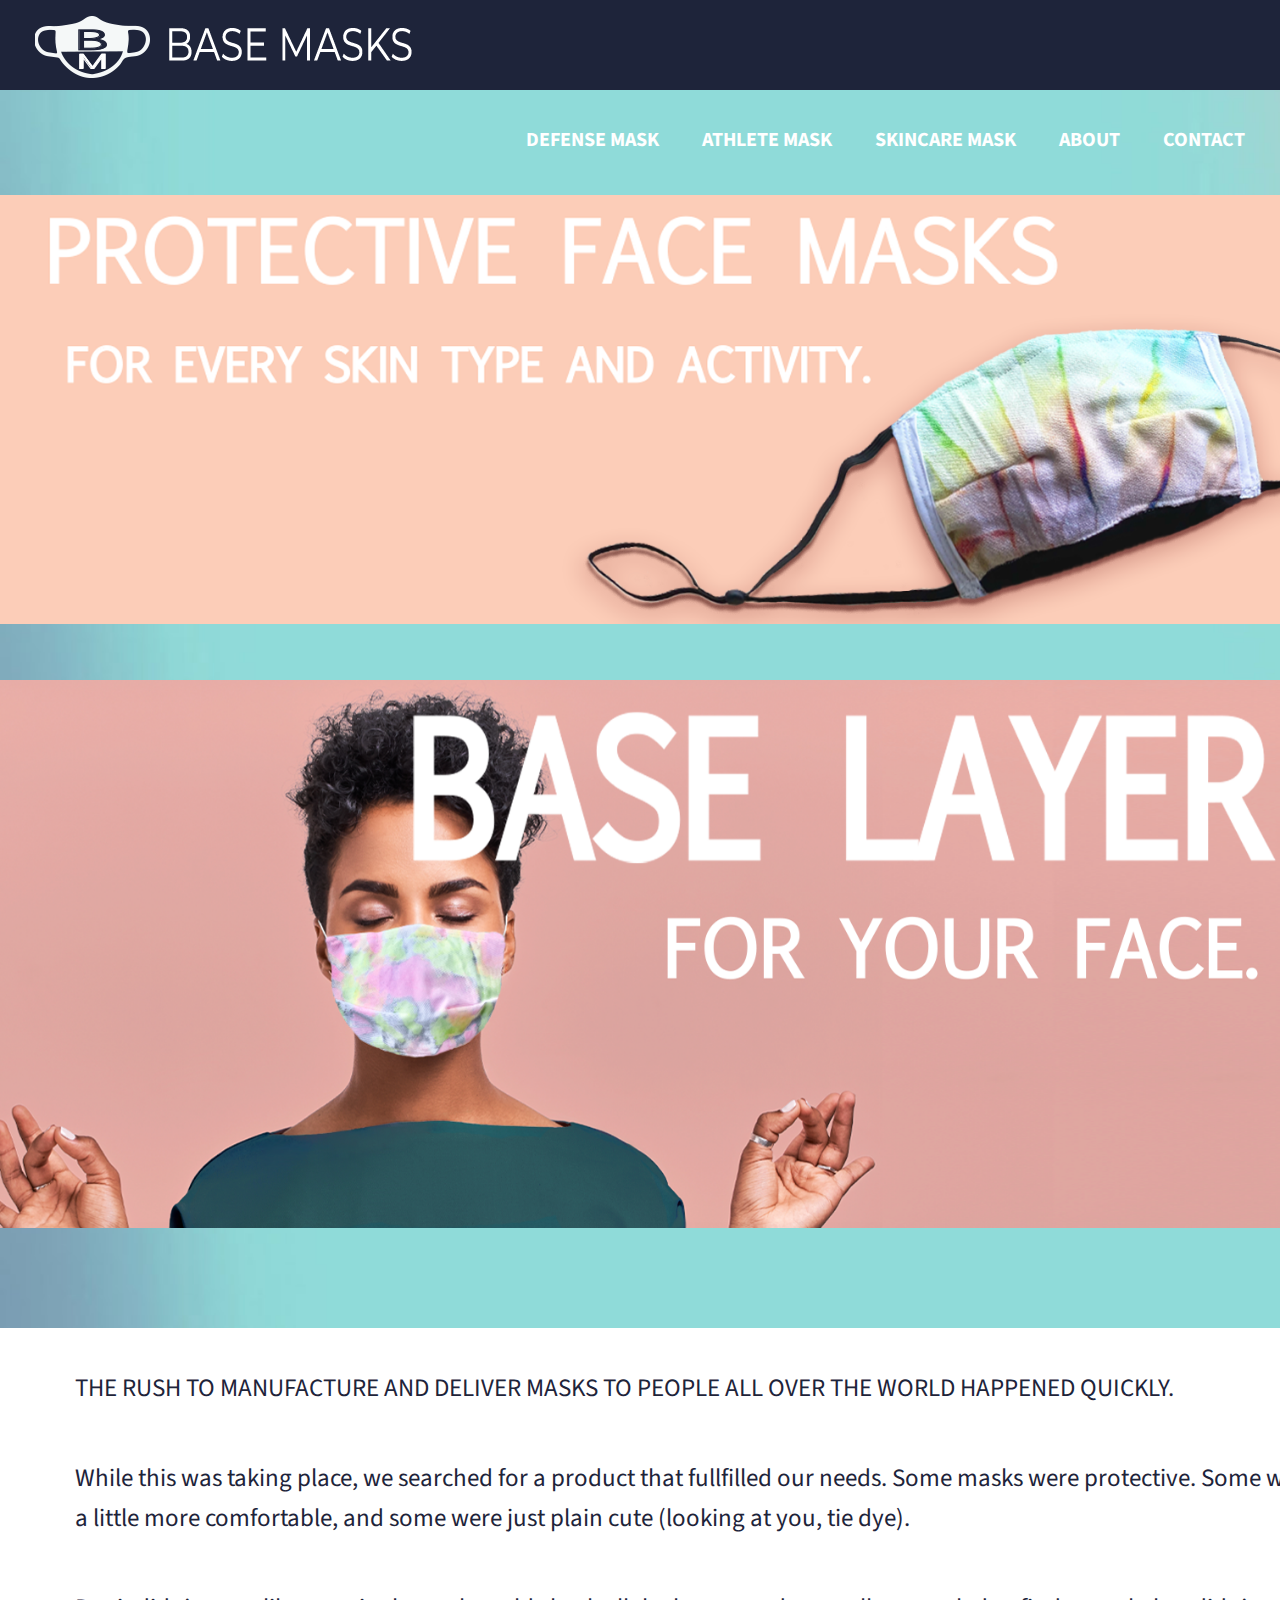
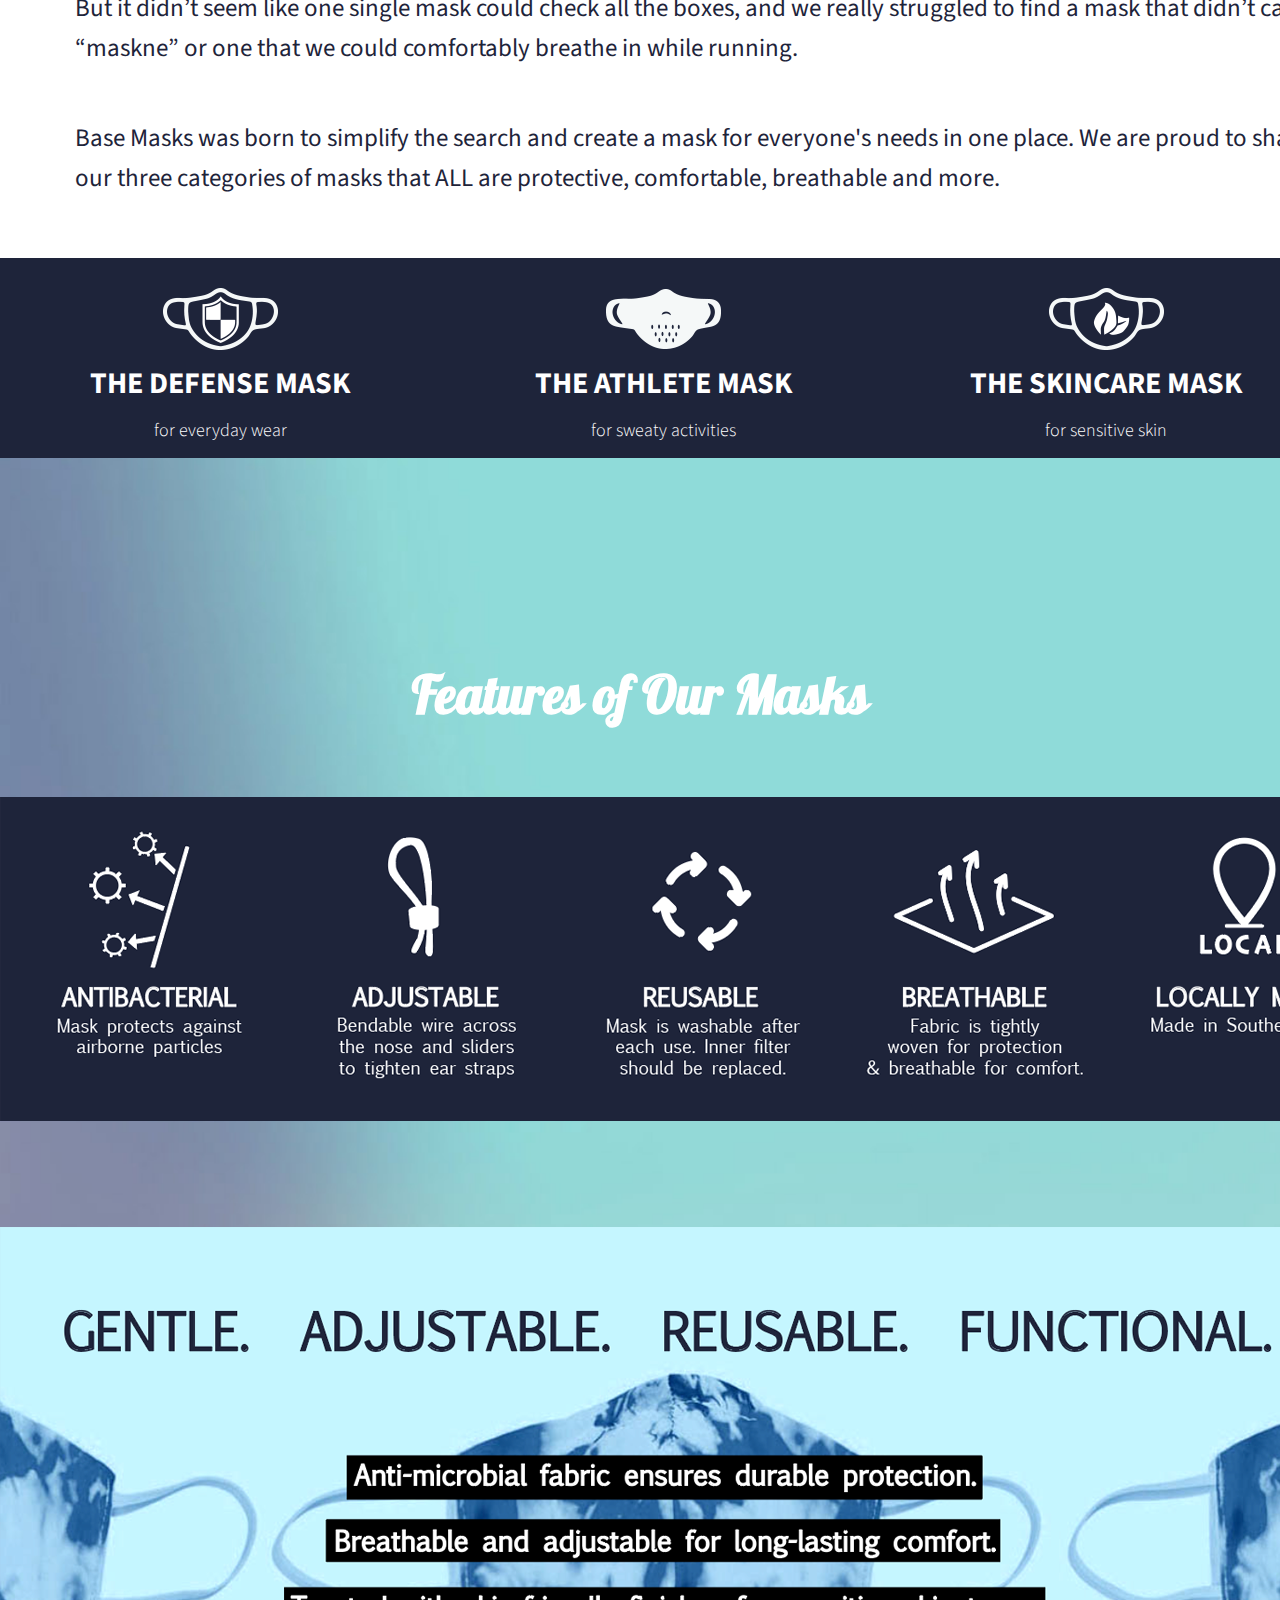
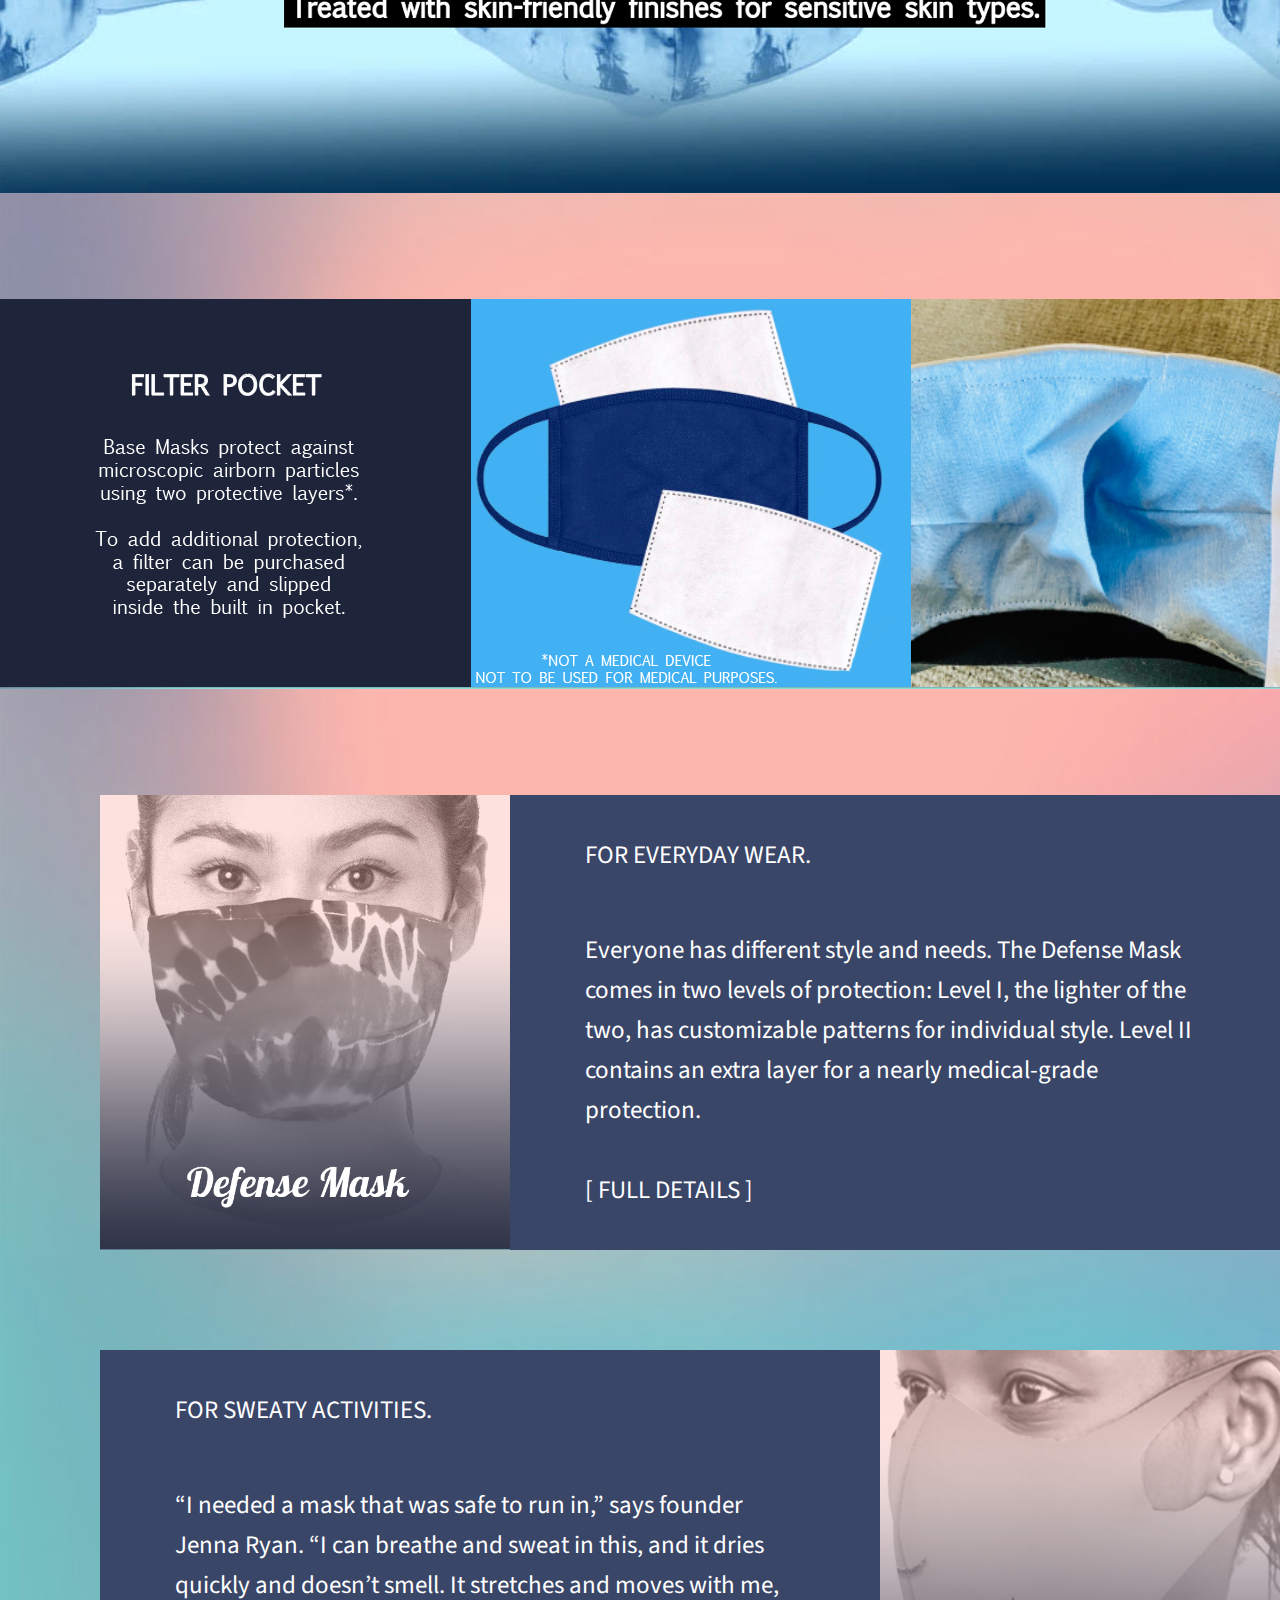
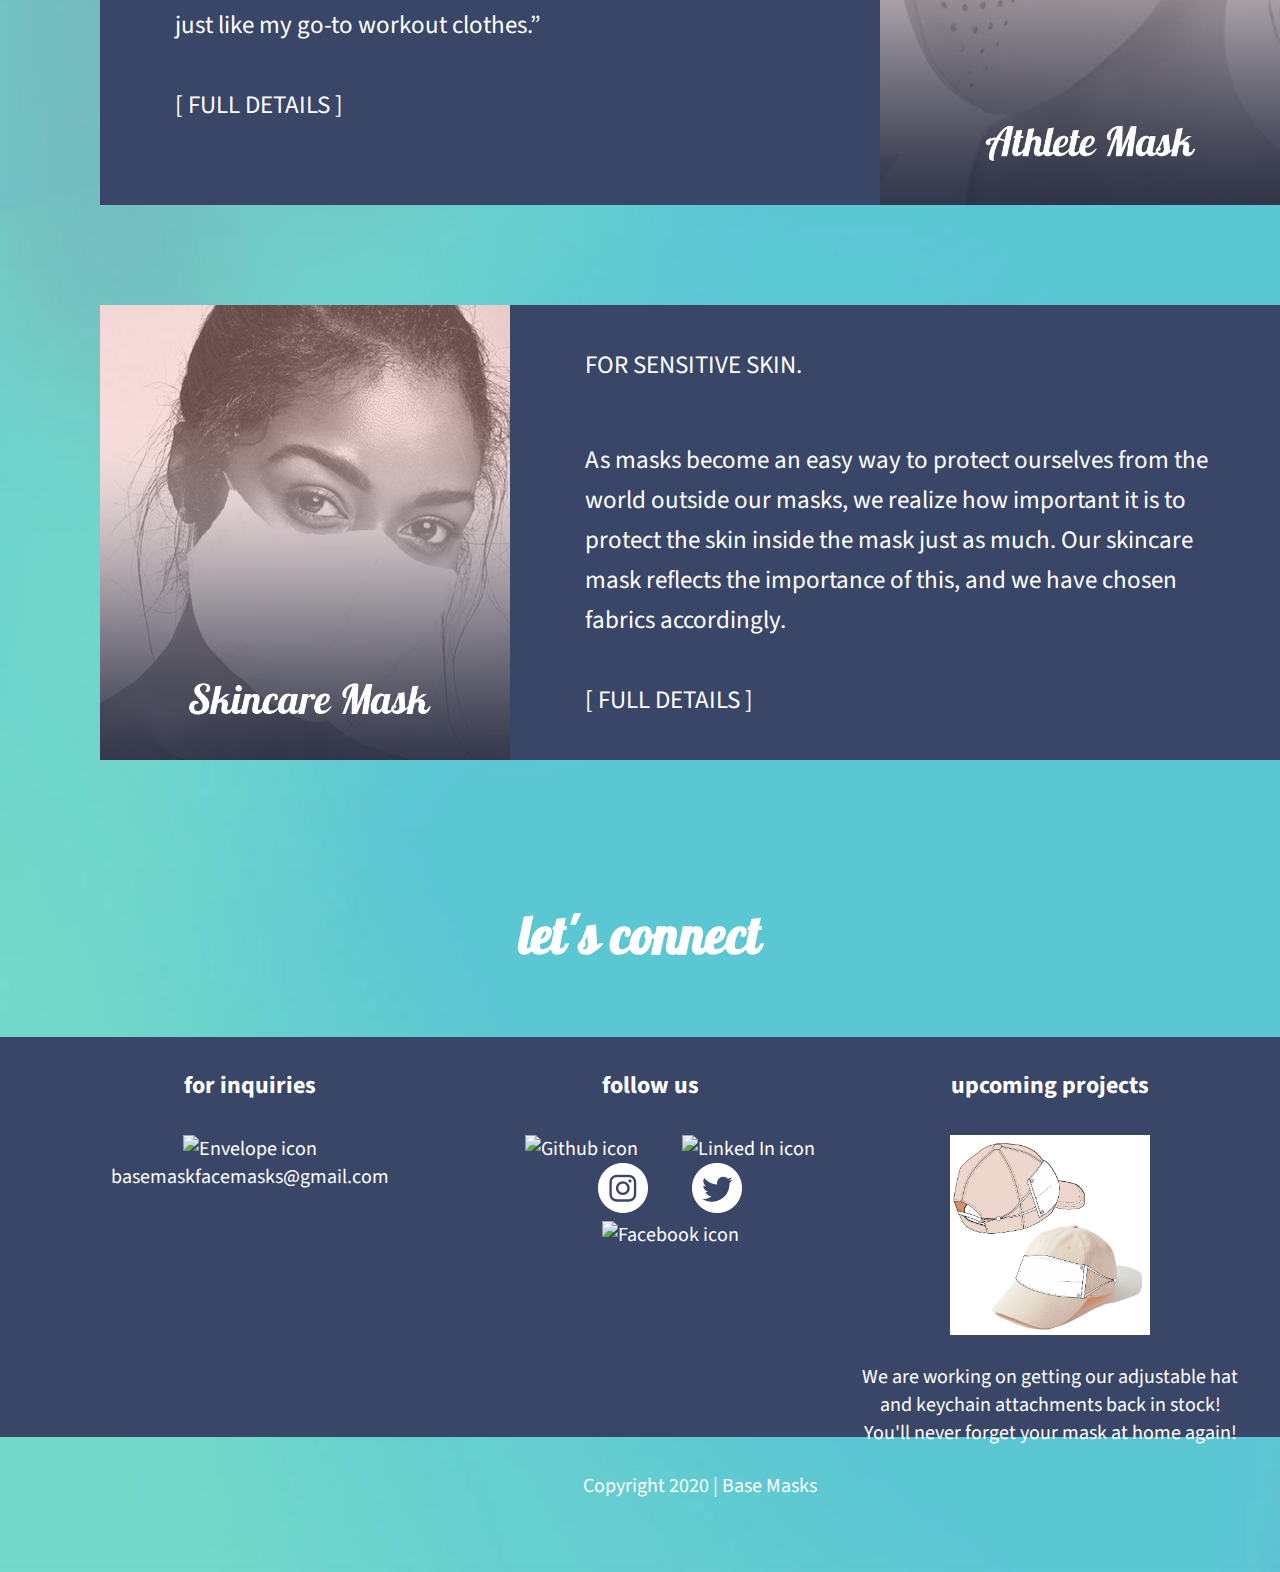
==== index.html @ c5bbb191 "initial commit" ====
<!doctype html>
<html lang="en">
    <head>
        <meta charset="utf-8">
        <title>Base Masks | Protect Yourself</title>
        <link rel="stylesheet" href="css/normalize.css">
        <link rel="stylesheet" href="css/main.css">
        <link href="https://fonts.googleapis.com/css2?family=Source+Sans+Pro:wght@300;400;700&display=swap" rel="stylesheet">
        <link href="https://fonts.googleapis.com/css2?family=Galada&display=swap" rel="stylesheet">
    </head>

    <body>
        <header>
            <a href="index.html"><img src="img/base.png" alt="Base Mask logo"/></a>
            <nav>
                <ul>
                    <li><a href="#defense">DEFENSE MASK</a></li>
                    <li><a href="#athlete">ATHLETE MASK</a></li>
                    <li><a href="#skincare">SKINCARE MASK</a></li>
                    <li><a href="#about">ABOUT</a></li>
                    <li><a href="contact/index.html">CONTACT</a></li>
                </ul>
            </nav>
        </header>

        <div class="title">
            <img src="img/title.png" alt="Protective masks called Base Masks">
        </div>

        <div id="slider">
            <figure>
                <img src="img/carousel-1.png" alt="Base layer mask for your face">
                <img src="img/carousel-2.png" alt="Travel and Work masks">
                <img src="img/carousel-3.png" alt="Athletic masks">
                <img src="img/carousel-4.png" alt="Customize mask covers">
                <img src="img/carousel-1.png" alt="Base layer mask for your face">
            </figure>
        </div>

        <section id="about">
            <div class="full-width text-box">
                <p><br>THE RUSH TO MANUFACTURE AND DELIVER MASKS TO PEOPLE ALL OVER THE WORLD HAPPENED QUICKLY.</p>
                <p>While this was taking place, we searched for a product that fullfilled our needs. Some masks were protective. Some were a little more comfortable, and some were just plain cute (looking at you, tie dye).</p>
                <p>But it didn’t seem like one single mask could check all the boxes, and we really struggled to find a mask that didn’t cause “maskne” or one that we could comfortably breathe in while running.</p>
                <p>Base Masks was born to simplify the search and create a mask for everyone's needs in one place. We are proud to share our three categories of masks that ALL are protective, comfortable, breathable and more.
                </p>
            </div>
        </section>

        <div class="main">
            <div class="full-width container">
                <div class="third-width center">
                    <a href="#defense"><img src="img/defense.png" alt="Defense mask icon"/><br>THE DEFENSE MASK<br><span>for everyday wear</span></a>
                </div>
                <div class="third-width center">
                    <a href="#athlete"><img src="img/athlete.png" alt="Athete mask icon"/><br>THE ATHLETE MASK<br><span>for sweaty activities</span></a>
                </div>
                <div class="third-width center">
                    <a href="#skincare"><img src="img/skin.png" alt="Skincare mask icon"/><br>THE SKINCARE MASK<br><span>for sensitive skin</span></a>
                </div>
            </div>
        </div>

        <div class="attributes">
            <h3>Features of Our Masks</h3>
            <img src="img/attributes.png" alt="Mask features and attributes" class="btm-padding">
            <img src="img/main.png" alt="Additional features" class="btm-padding">
            <img src="img/filter.png" alt="Mask filter" class="btm-padding">
        </div>

        <article id="defense" class="full-width">
            <div class="row">
                <img src="img/art-1.png" alt="Everyday defense mask and details">
            </div>
            <div class="box">
                <p>FOR EVERYDAY WEAR.</p>
                <p>Everyone has different style and needs. The Defense Mask comes in two levels of protection: Level I, the lighter of the two, has customizable patterns for individual style. Level II contains an extra layer for a nearly medical-grade protection.</p>
                <a href="defense/index.html">[ FULL DETAILS ]</a>
            </div>
        </article>

        <article id="athlete" class="full-width">
            <div class="box">
                <p>FOR SWEATY ACTIVITIES.</p>
                <p>“I needed a mask that was safe to run in,” says founder Jenna Ryan. “I can breathe and sweat in this, and it dries quickly and doesn’t smell. It stretches and moves with me, just like my go-to workout clothes.”</p>
                <a href="athlete/index.html">[ FULL DETAILS ]</a>
            </div>
            <div class="row">
                <img src="img/art-2.png" alt="Athlete mask and details">
            </div>
        </article>

        <article id="skincare" class="full-width">
            <div class="row">
                <img src="img/art-3.png" alt="Skincare mask and details">
            </div>
            <div class="box">
                <p>FOR SENSITIVE SKIN.</p>
                <p>As masks become an easy way to protect ourselves from the world outside our masks, we realize how important it is to protect the skin inside the mask just as much. Our skincare mask reflects the importance of this, and we have chosen fabrics accordingly.</p>
                <a href="skincare/index.html">[ FULL DETAILS ]</a>
            </div>
        </article>

        <section id="contact">
            <h3>let&apos;s connect</h3>
            <div class="full-width container">
                <div class="third-width">
                    <h4>for inquiries</h4>
                    <a href="mailto:basemaskfacemasks@gmail.com"><img src="img/email.png" id="envelope" alt="Envelope icon"/>basemaskfacemasks@gmail.com</a>
                </div>
                <div class="third-width">
                    <h4>follow us</h4>
                    <ul>
                        <li><a href="https://github.com/" target="_BLANK"><img src="img/github.png" alt="Github icon"/></a></li>
                        <li><a href="https://www.linkedin.com/" target="_BLANK"><img src="img/linkedin.png" alt="Linked In icon"/></a></li>
                        <li><a href="https://www.instagram.com/" target="_BLANK"><img src="img/Instagram.png" alt="Instagram icon"/></a></li>
                        <li><a href="https://twitter.com/" target="_BLANK"><img src="img/Twitter.png" alt="Twitter icon"/></a></li>
                        <li><a href="https://www.facebook.com/" target="_BLANK"><img src="img/facebk.png" alt="Facebook icon"/></a></li>
                    </ul>
                </div>
                <div class="third-width">
                    <h4>upcoming projects</h4>
                    <img src="img/sketch.png" class="sketch" alt="Sketch of mask and hat combo">
                    <p>We are working on getting our adjustable hat and keychain attachments back in stock!<br>
                    You'll never forget your mask at home again!</p>
                </div>
            </div>
        </section>

        <footer class="full-width">Copyright 2020  &verbar;  Base Masks
        </footer>
    </body>
</html>
---- css/main.css ----
/***** BASE STYLES *****/
body {
    background-image: url('../img/cover.jpg');
    background-size: cover;
    font-family: 'Source Sans Pro', sans-serif;
}

h3 {
    color: #fff;
    font-family: 'Galada', cursive;
    font-size: 52px;
    padding-top: 40px;
    text-align: center;
}

/***** GRID *****/
.full-width {
    width: 1400px;
}

.half-width {
    width: 700px;
}

.half-width img {
    width: 700px;
}

.third-width {
    display: inline-block;
    width: 400px;
}

/***** HEADER *****/
header {
    background-color:#1e243a;
    height: 90px;
}

header img {
    margin-top: 15px;
    margin-left: 35px;
}

nav {
    float: right;
    padding: 25px 35px;
}

nav ul li {
    display: inline;
}

nav ul li a {
    color: #fff;
    font-family:'Source Sans Pro', sans-serif;
    font-size: 20px;
    font-weight: 700;
    padding-left: 40px;
    text-decoration: none;
    text-transform: uppercase;
}

/***** TITLE *****/
.title img {
    margin: 0;
    margin-bottom: 50px;
    width: 100%;
}

/***** SLIDER *****/
#slider {
    overflow: hidden;
}

#slider figure {
    position: relative;
    width: 500%;
    margin: 0;
    left: 0;
    animation: 20s slider infinite;
}

#slider figure img {
    float: left;
    width: 20%;
}

@keyframes slider {
    0% {
        left: 0;
    }
    20% {
        left: 0;
    }
    25% {
        left: -100%;
    }
    45% {
        left: -100%;
    }
    50% {
        left: -200%;
    }
    70% {
        left: -200%;
    }
    75% {
        left: -300%;
    }
    95% {
        left: -300%;
    }
    100% {
        left: -400%;
    }
}

/***** ABOUT *****/
.text-box {
    background-color: #fff;
    background-size: cover;
}

#about .text-box {
    height: 530px;
    margin-top: 100px;
}

#about p {
    color: #1e243a;
    font-family:'Source Sans Pro', sans-serif;
    font-size: 25px;
    line-height: 40px;
    margin: 50px 75px;
}

/***** MAIN *****/
.main .container {
    background-color:#1e243a;
    background-size: cover;
    height: 200px;
    margin-bottom: 50px;
}

.center {
    padding: 30px 20px;
    text-align: center;
}

.main a {
    color:#fff;
    font-size: 30px;
    font-weight: 700;
    text-decoration: none;
}

.main a span {
    font-size: 18px;
    font-weight: 300;
    text-decoration: none;
    text-transform: lowercase;
}

/***** MASKS *****/
.attributes {
    padding-top: 60px;
}

.attributes .btm-padding {
    padding-bottom: 100px;
}

/***** ALL MASK FORMATS *****/
#defense, #athlete, #skincare {
    height: 455px;
    margin: 0 100px;
    margin-bottom: 100px;
}

.row img {
    height: 455px;
    width: 410px;
}

.box {
    background-color: #3a4668;
    height: 455px;
    width: 780px;
}

.box p, .box a {
    color: #fff;
    font-family:'Source Sans Pro', sans-serif;
    font-size: 25px;
    line-height: 40px;
    padding: 15px 75px;
    text-decoration: none;
}
/***** MASKS (pg 2, 3, 4)*****/
.detail {
    clear: both;
    display: inline-block;
}

.detail img {
    height: 300px;
    margin: 25px;
}

/***** DEFENSE MASK *****/
#defense .row, #defense .box {
    float: left;
}
/***** DEFENSE MASK (defense page) *****/
#defend-mask .half-width {
    float: left;
}

#defend-mask .text-box {
    color: #1e243a;
    font-family:'Source Sans Pro', sans-serif;
    font-size: 18px;
    height: 800px;
    line-height: 32px;
    padding: 25px;
    width: 600px;
}

#defend-mask img {
    margin-left: 50px;
    width: 600px;
}
/***** ATHLETE MASK *****/
#athlete .row, #athlete .box {
    float: left;
}
/***** ATHLETE MASK (athlete page)*****/
#ath-mask .half-width {
    float: left;
}

#ath-mask .text-box {
    color: #1e243a;
    font-family:'Source Sans Pro', sans-serif;
    font-size: 18px;
    height: 700px;
    line-height: 32px;
    padding: 25px;
    width: 600px;
}

#ath-mask img {
    margin-left: 50px;
    width: 600px;
}
/***** SKINCARE MASK *****/
#skincare .row, #skincare .box {
    float: left;
}
/***** SKINCARE MASK (skincare page)*****/
#skin-mask .half-width {
    float: left;
}

#skin-mask .text-box {
    color: #1e243a;
    font-family:'Source Sans Pro', sans-serif;
    font-size: 18px;
    height: 700px;
    line-height: 32px;
    padding: 25px;
    width: 600px;
}

#skin-mask img {
    margin-left: 100px;
    width: 550px;
}

/***** CONTACT *****/
#contact {
    clear: both;
    margin: 0 auto;
    text-align: center;
}

#contact h4 {
    color: #fff;
    font-size: 24px;
    text-align: center;
}

#contact .container {
    background-color: #3a4668;
    background-size: cover;
    color: #fff;
    font-size: 20px;
    height: 400px;
    padding-left: 50px;
    text-align: center;
}

#contact .third-width {
    float: left;
}

#contact .sketch {
    height: 200px;
}

#contact a {
    color: #fff;
    font-size: 20px;
    text-decoration: none;
}

#contact #envelope {
    padding: 0 10px;
}

#contact ul li {
    display: inline-block;
    padding: 0 20px;
}

/***** CONTACT FORM (on contact page)*****/
.form img {
    width: 600px;
}

.form .full-width {
    text-align: center;
}

/***** FOOTER *****/
footer {
    color: #fff;
    font-size: 20px;
    font-weight: 400;
    height: 100px;
    padding-top: 35px;
    text-align: center;
}

footer .full-width {
    clear: both;
}
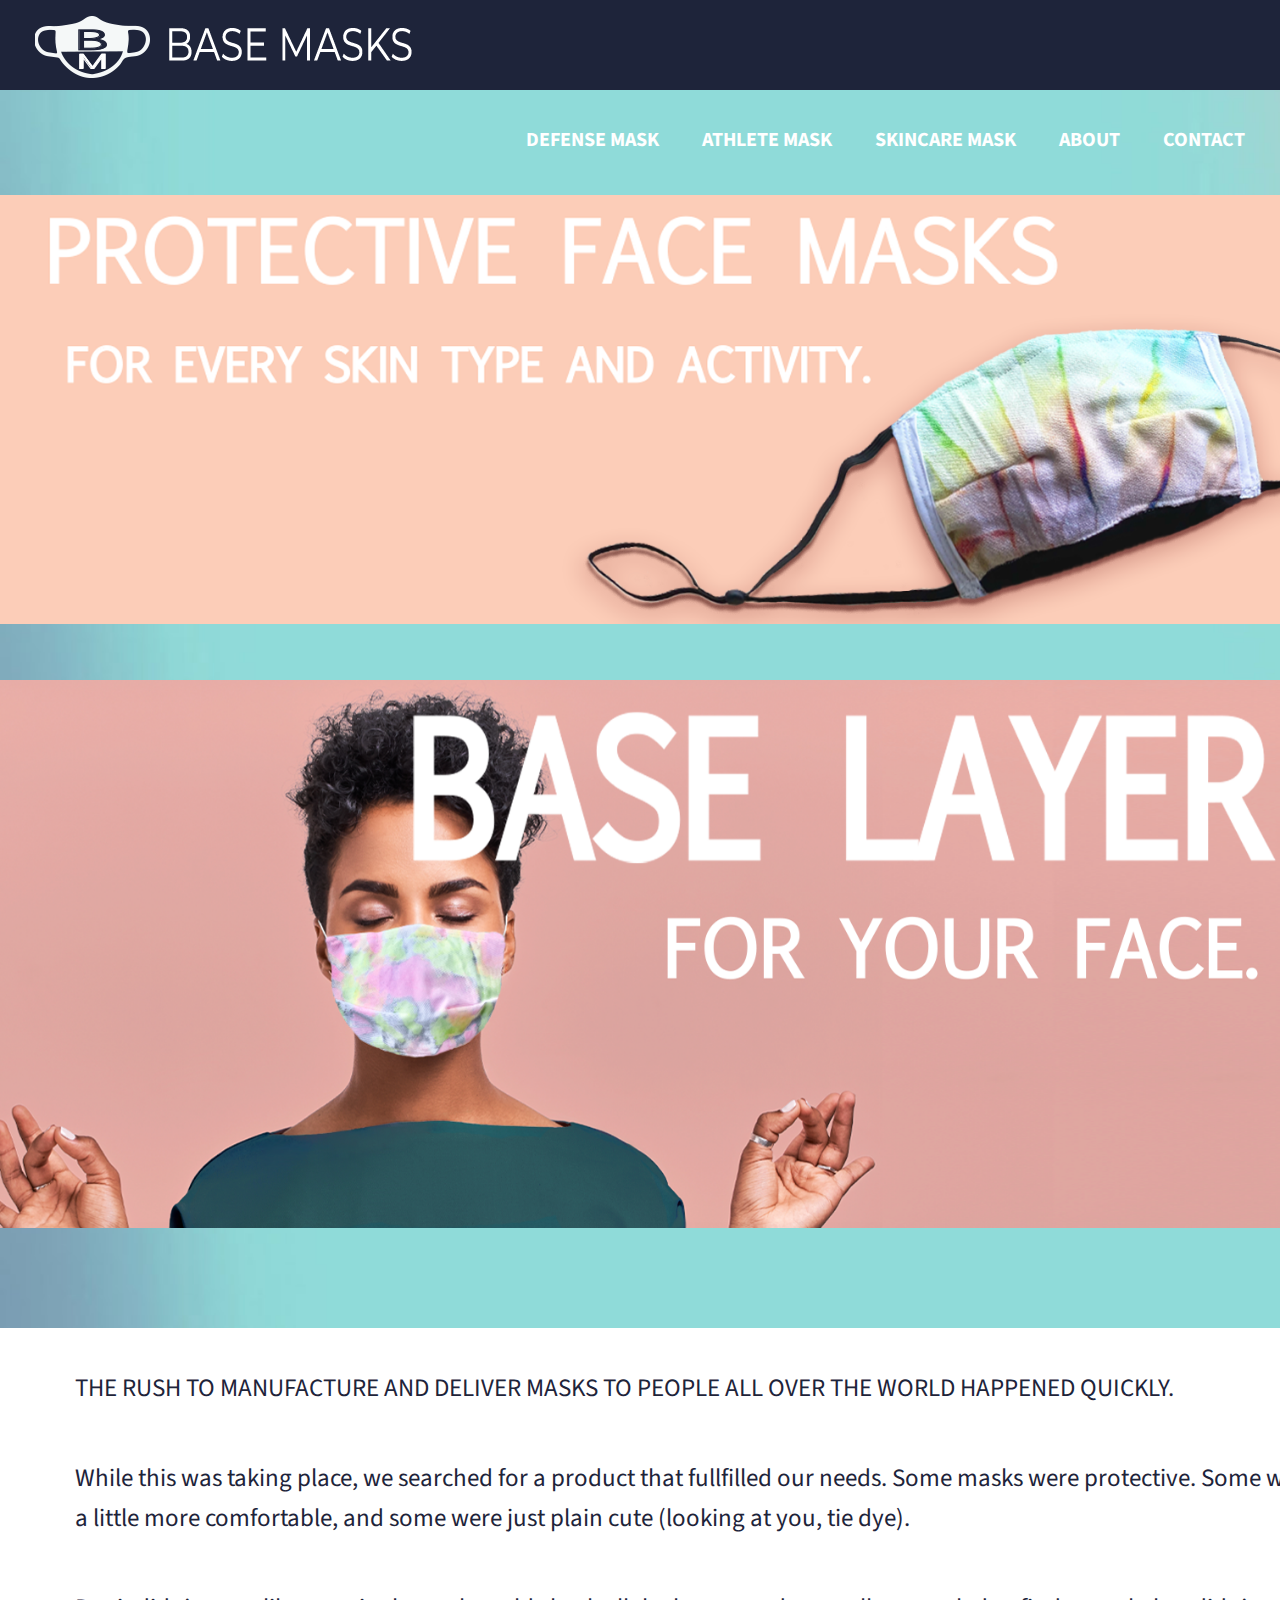
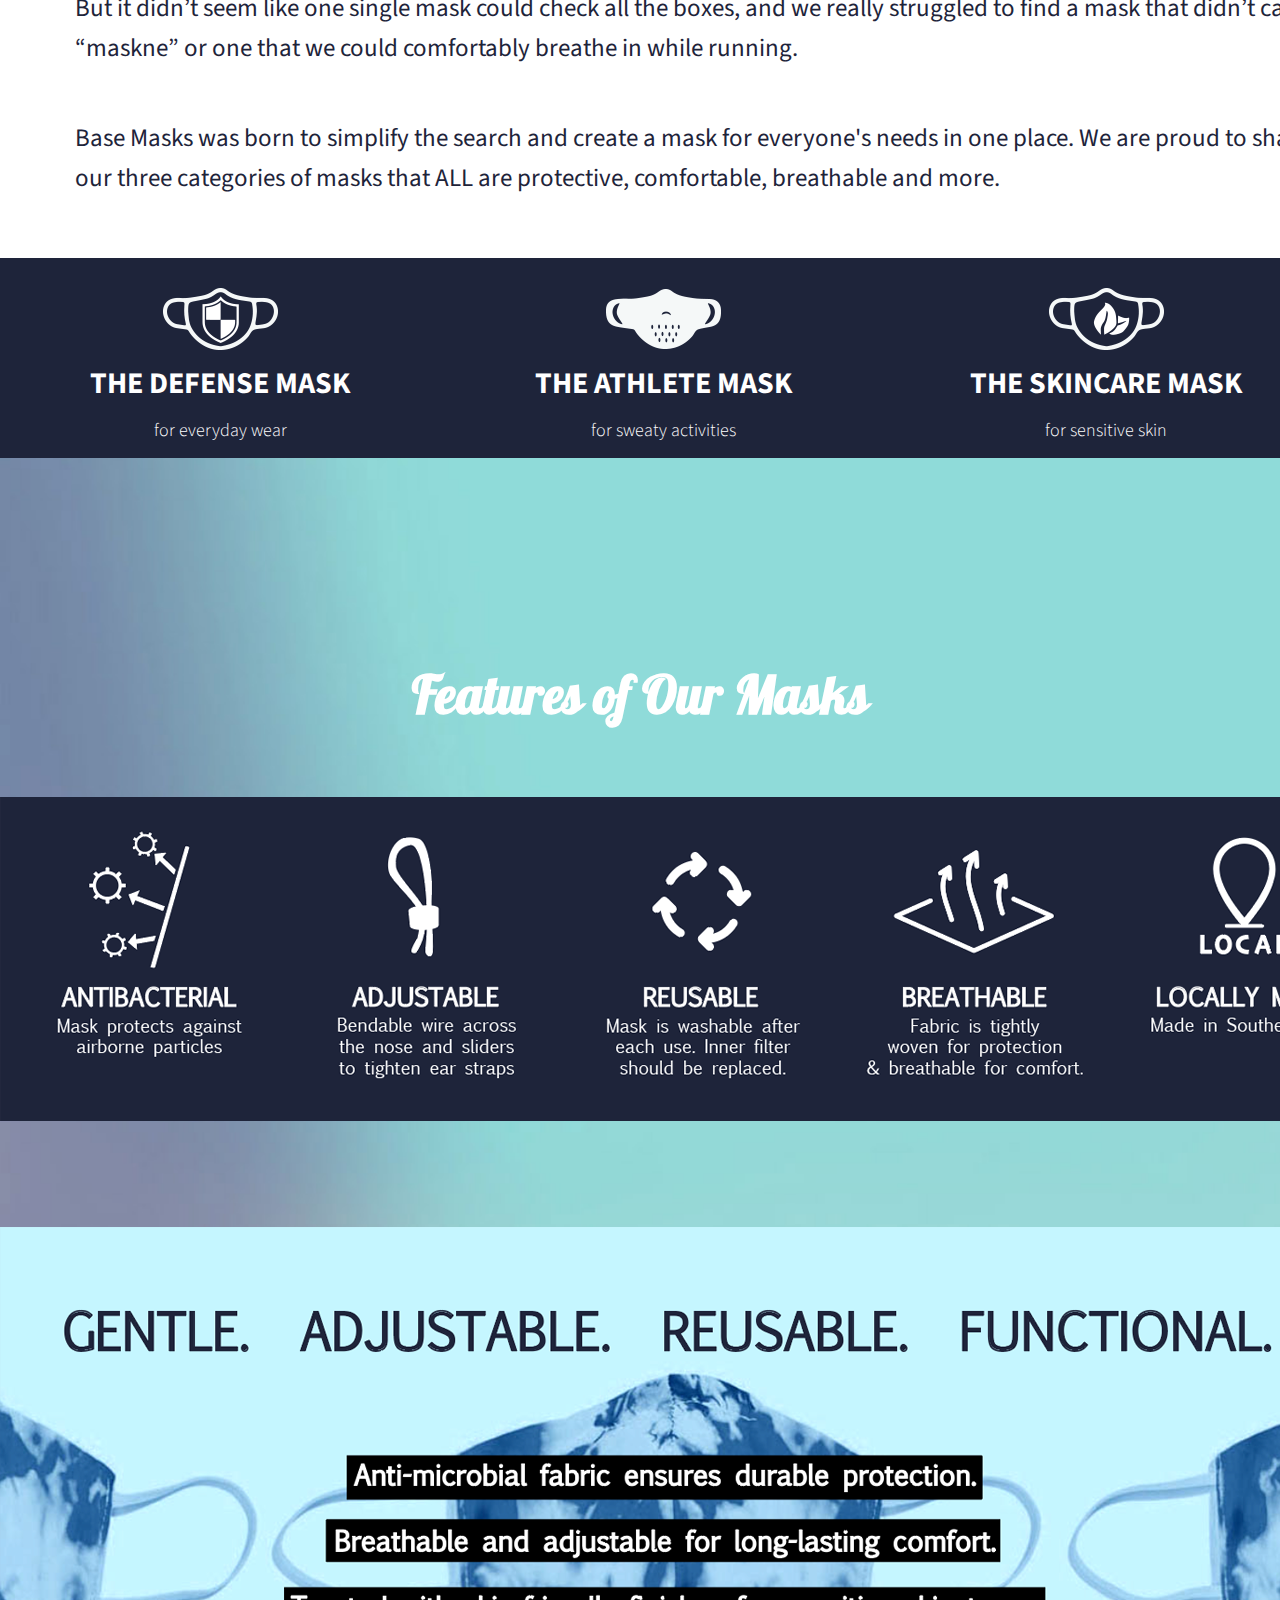
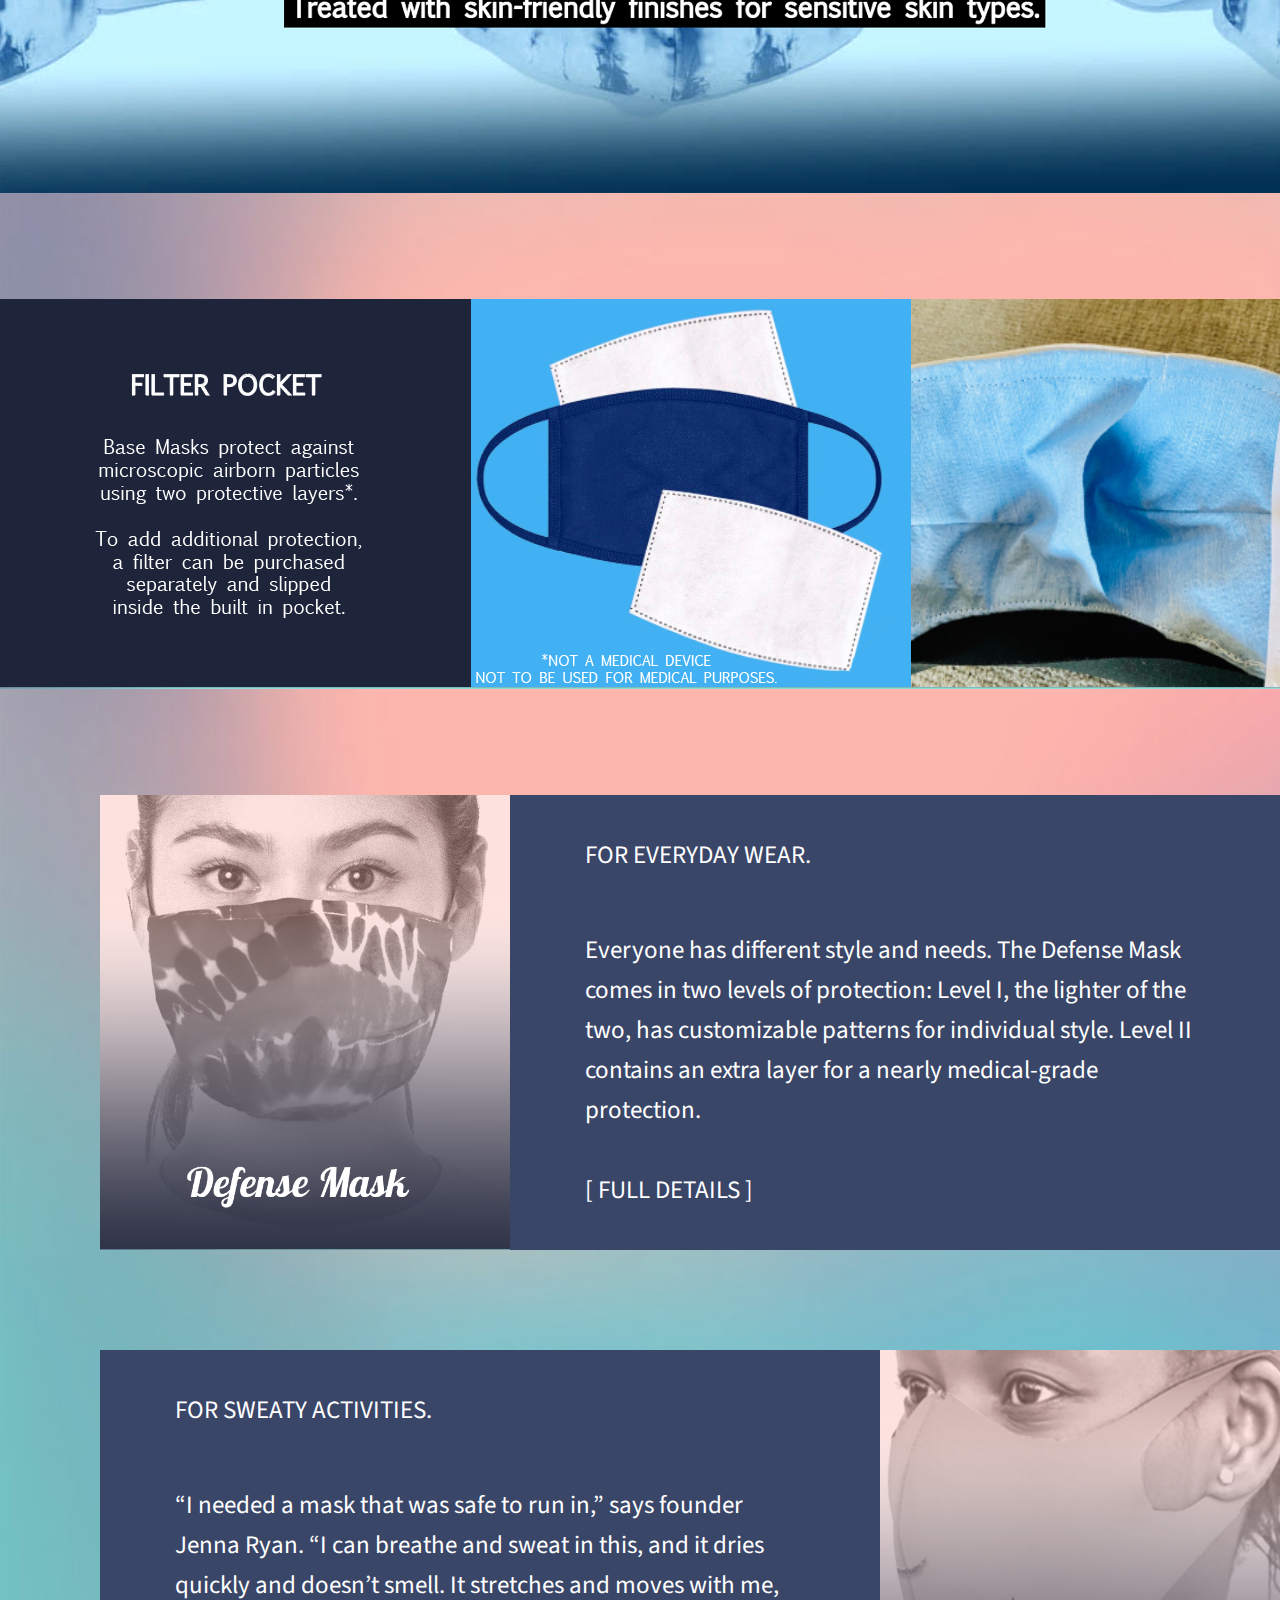
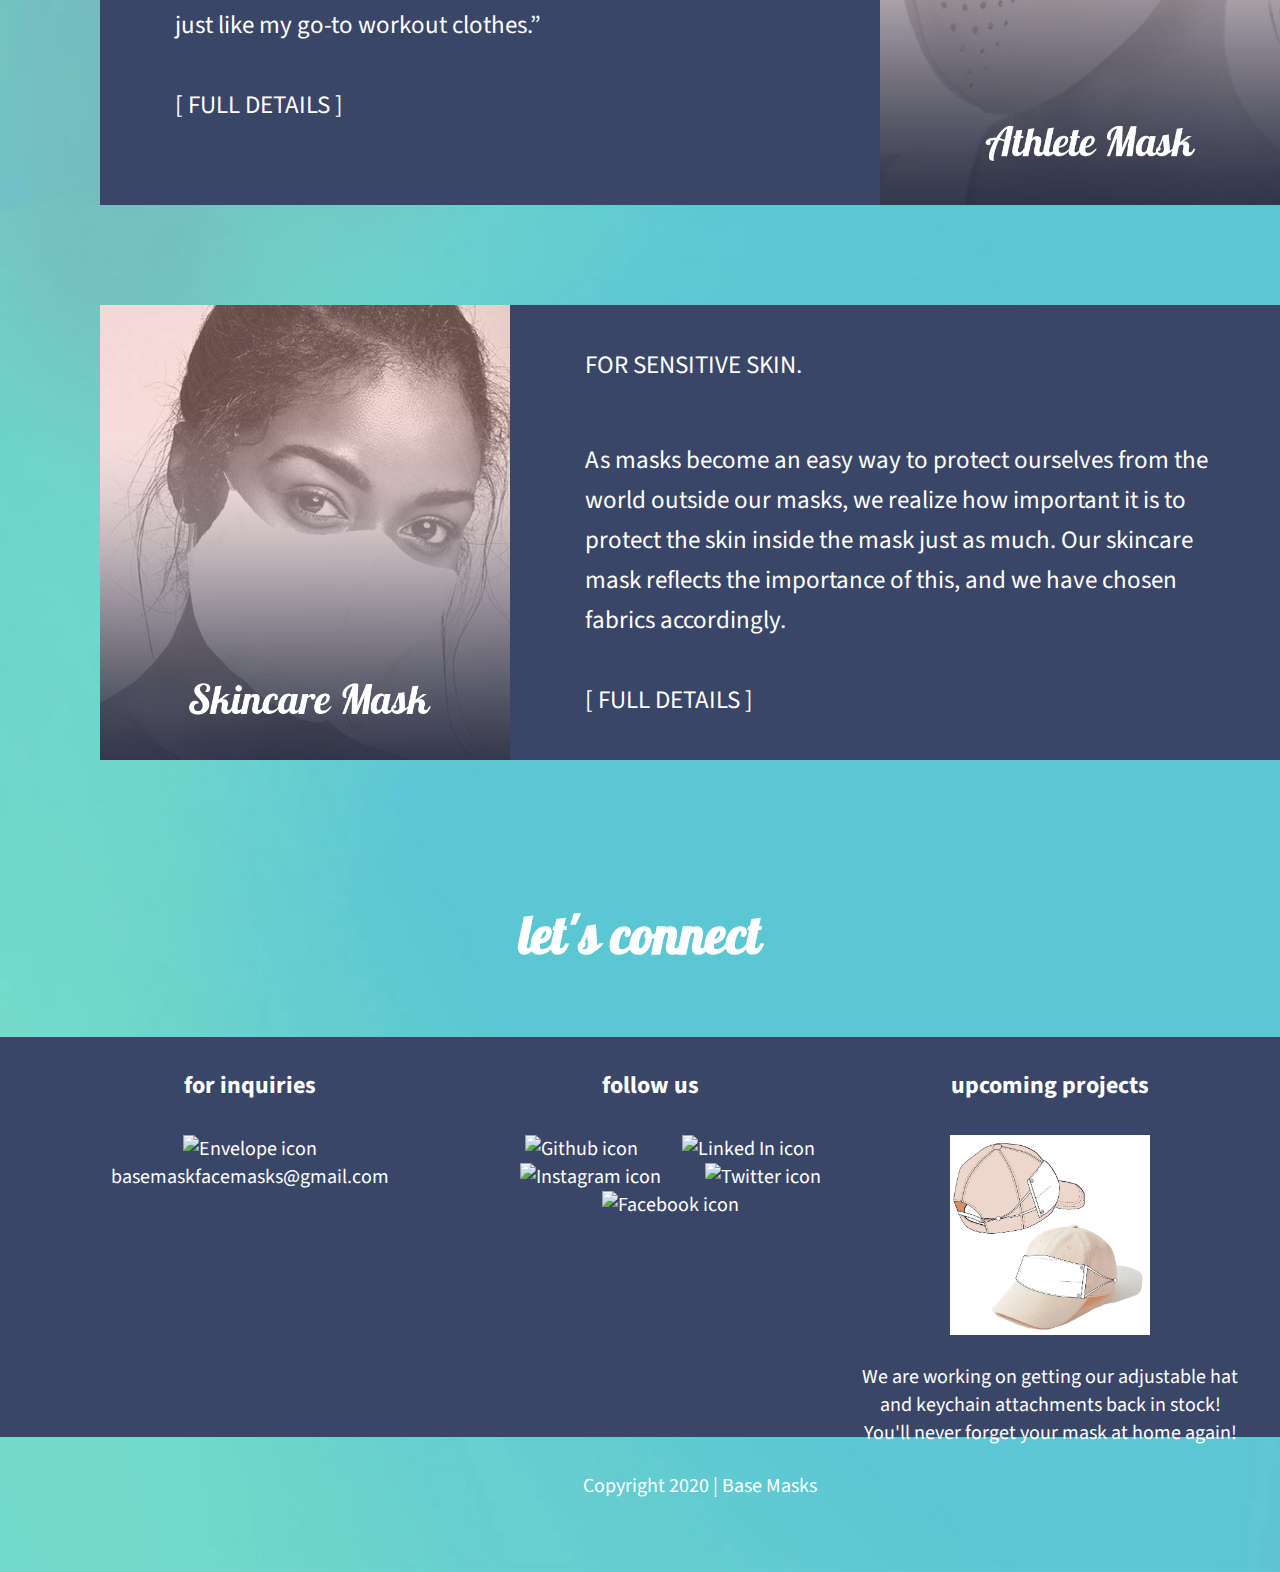
==== commit afc17de8: "Fixed all images to lowercase so they work" ====
--- a/index.html
+++ b/index.html
@@ -2,6 +2,7 @@
 <html lang="en">
     <head>
         <meta charset="utf-8">
+        <meta name="viewport" content="width=device-width, initial-scale=1">
         <title>Base Masks | Protect Yourself</title>
         <link rel="stylesheet" href="css/normalize.css">
         <link rel="stylesheet" href="css/main.css">
@@ -113,8 +114,8 @@
                     <ul>
                         <li><a href="https://github.com/" target="_BLANK"><img src="img/github.png" alt="Github icon"/></a></li>
                         <li><a href="https://www.linkedin.com/" target="_BLANK"><img src="img/linkedin.png" alt="Linked In icon"/></a></li>
-                        <li><a href="https://www.instagram.com/" target="_BLANK"><img src="img/Instagram.png" alt="Instagram icon"/></a></li>
-                        <li><a href="https://twitter.com/" target="_BLANK"><img src="img/Twitter.png" alt="Twitter icon"/></a></li>
+                        <li><a href="https://www.instagram.com/" target="_BLANK"><img src="img/instagram.png" alt="Instagram icon"/></a></li>
+                        <li><a href="https://twitter.com/" target="_BLANK"><img src="img/twitter.png" alt="Twitter icon"/></a></li>
                         <li><a href="https://www.facebook.com/" target="_BLANK"><img src="img/facebk.png" alt="Facebook icon"/></a></li>
                     </ul>
                 </div>
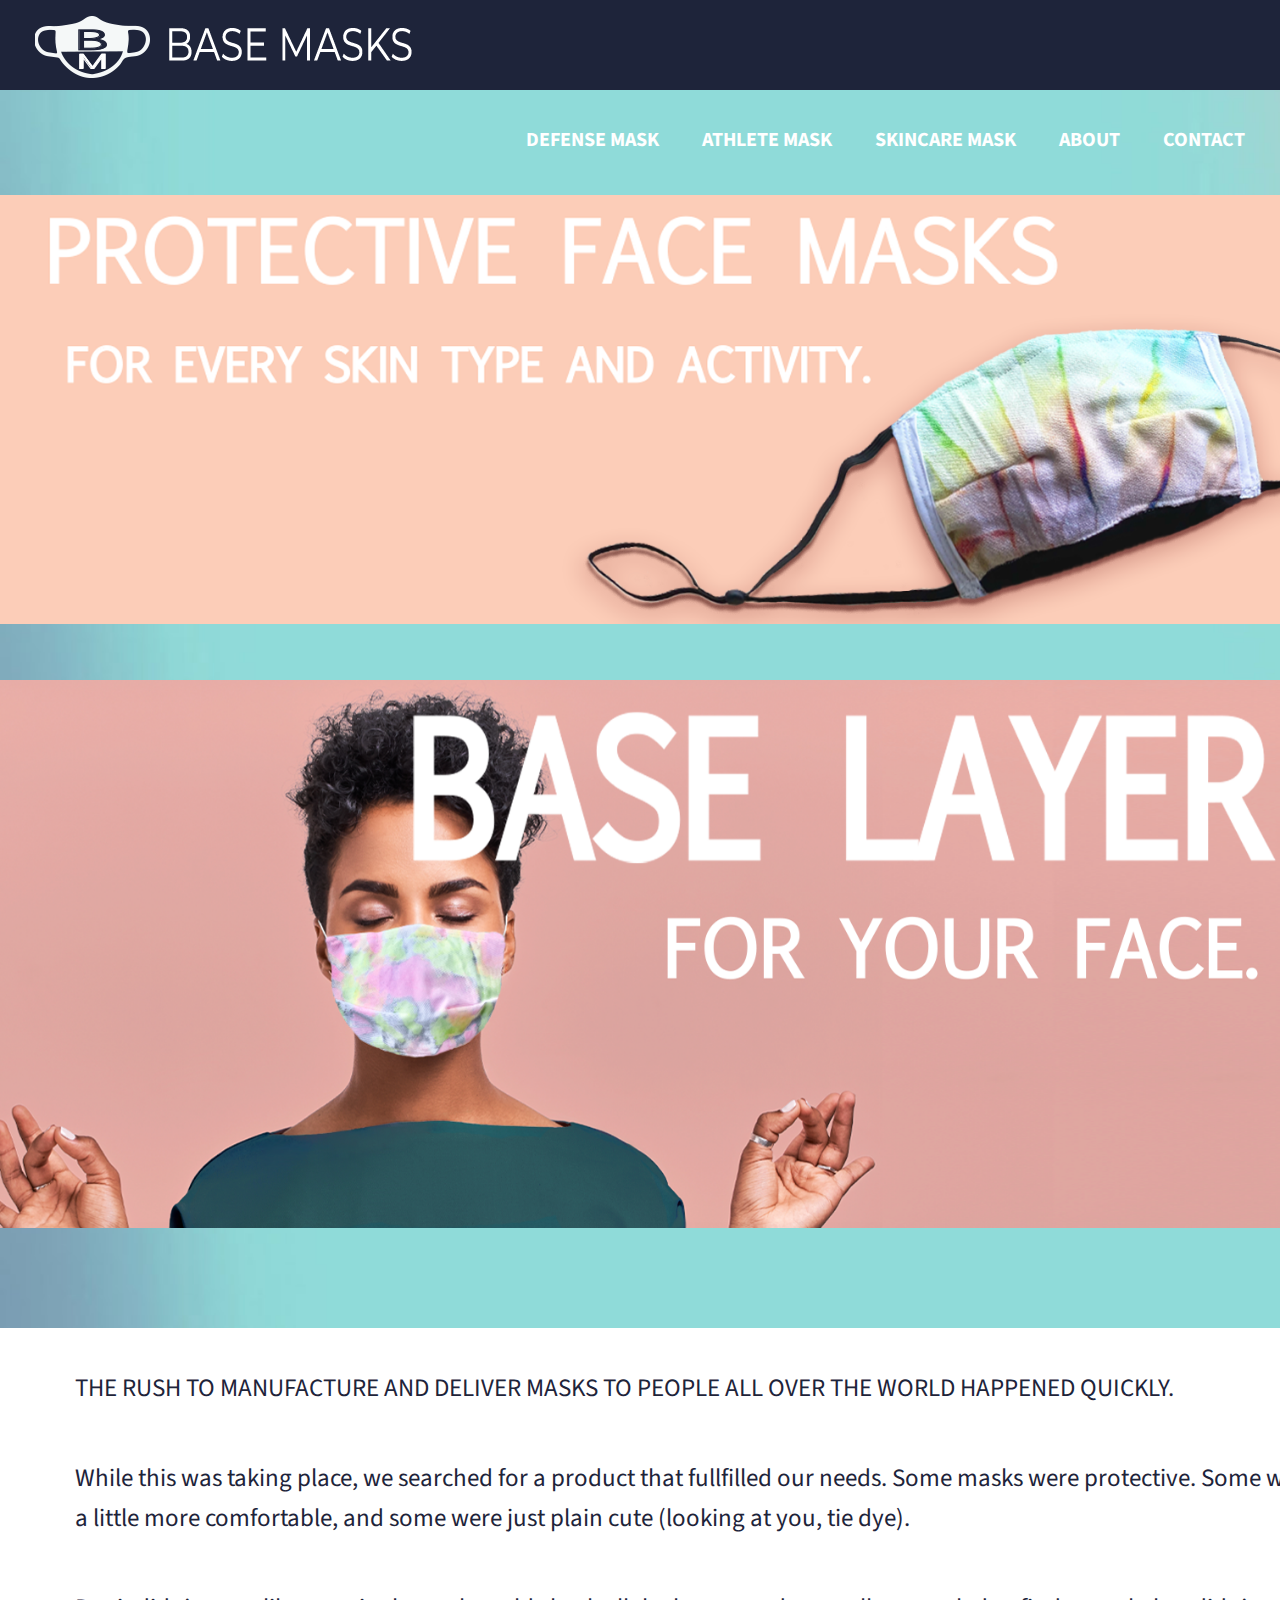
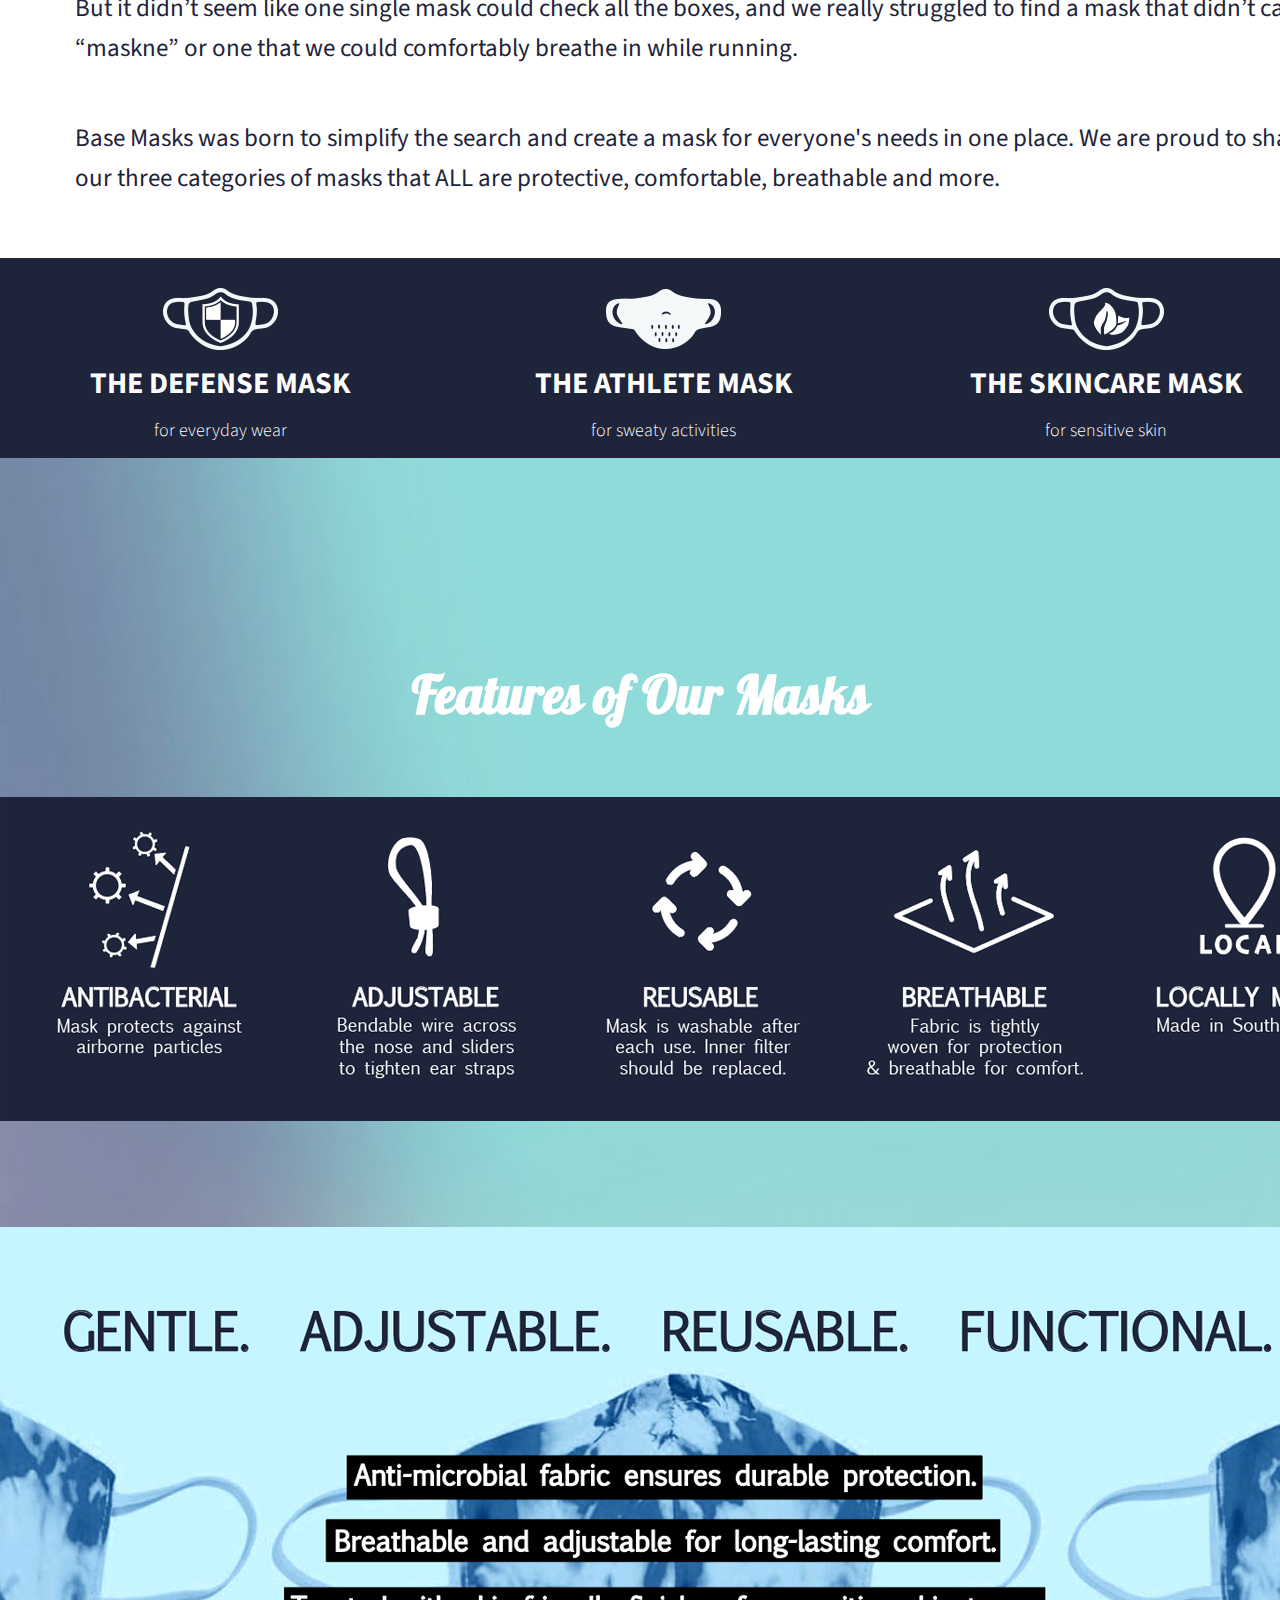
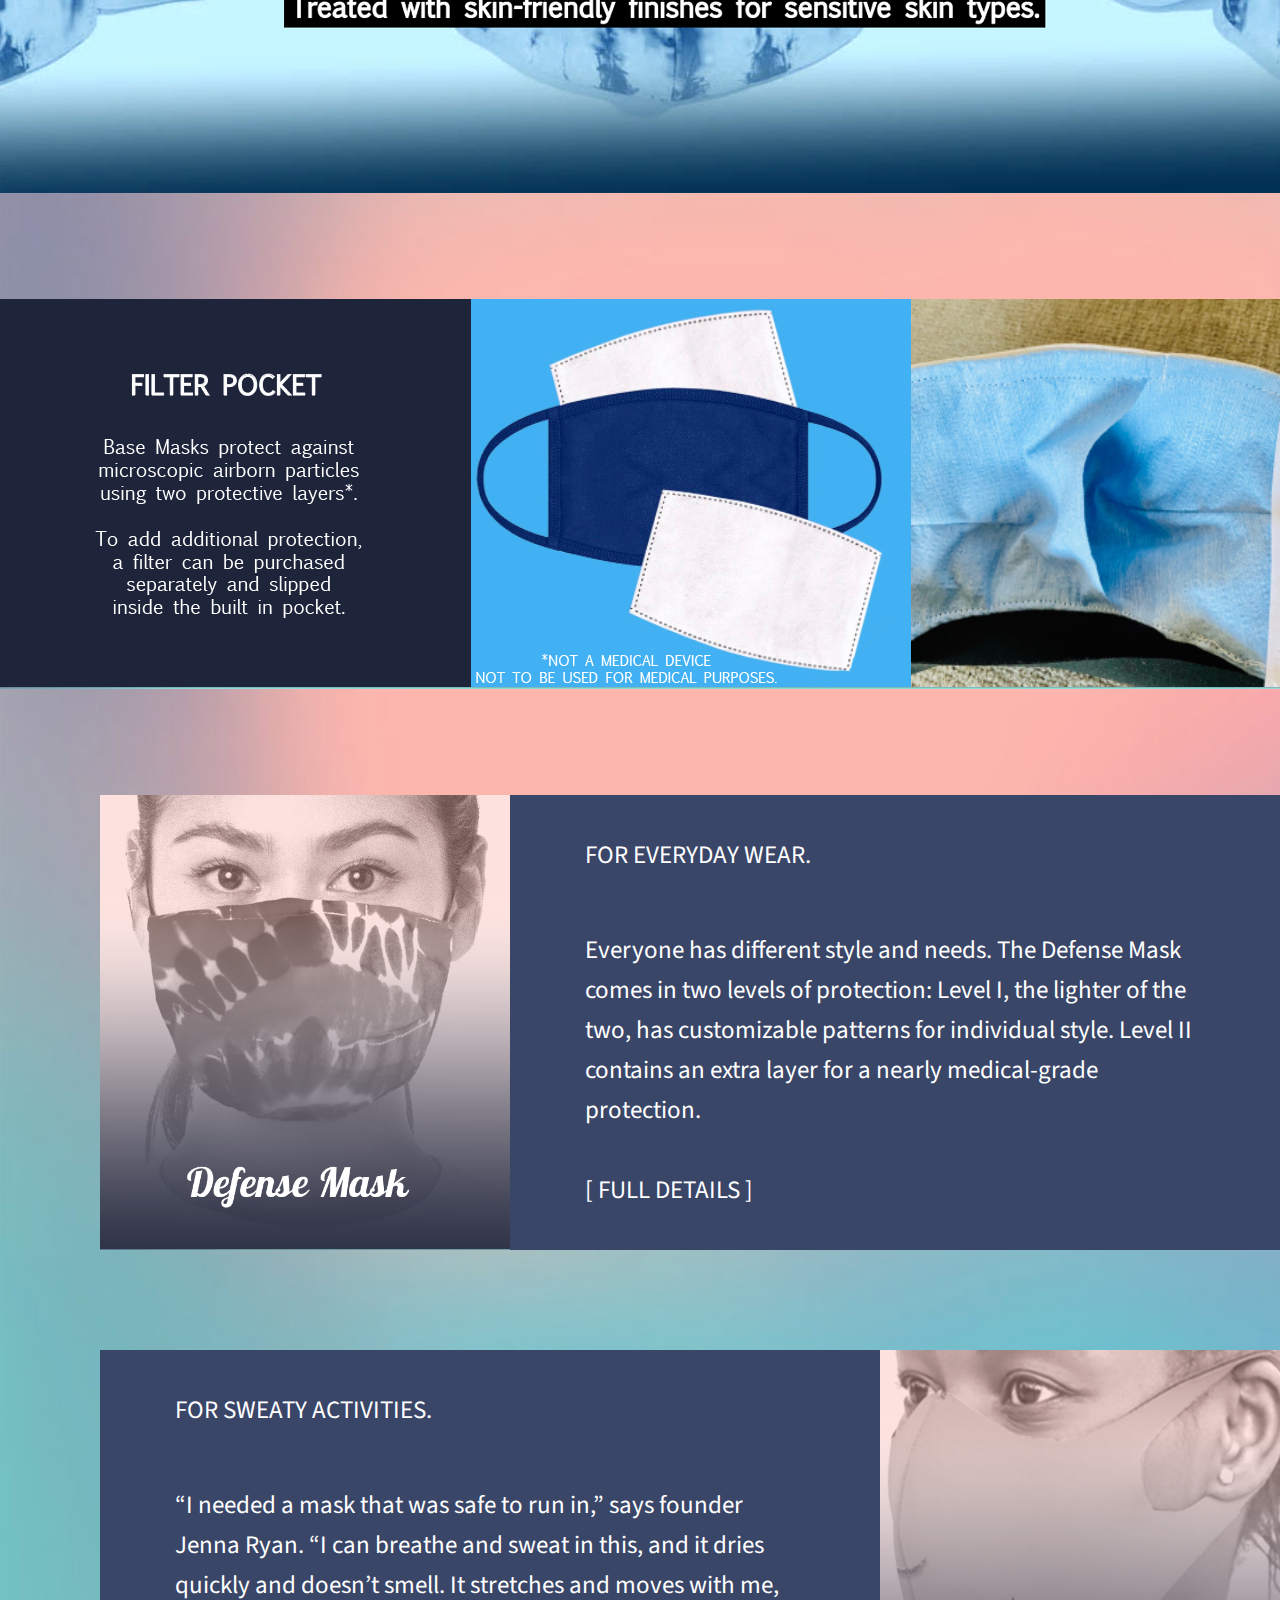
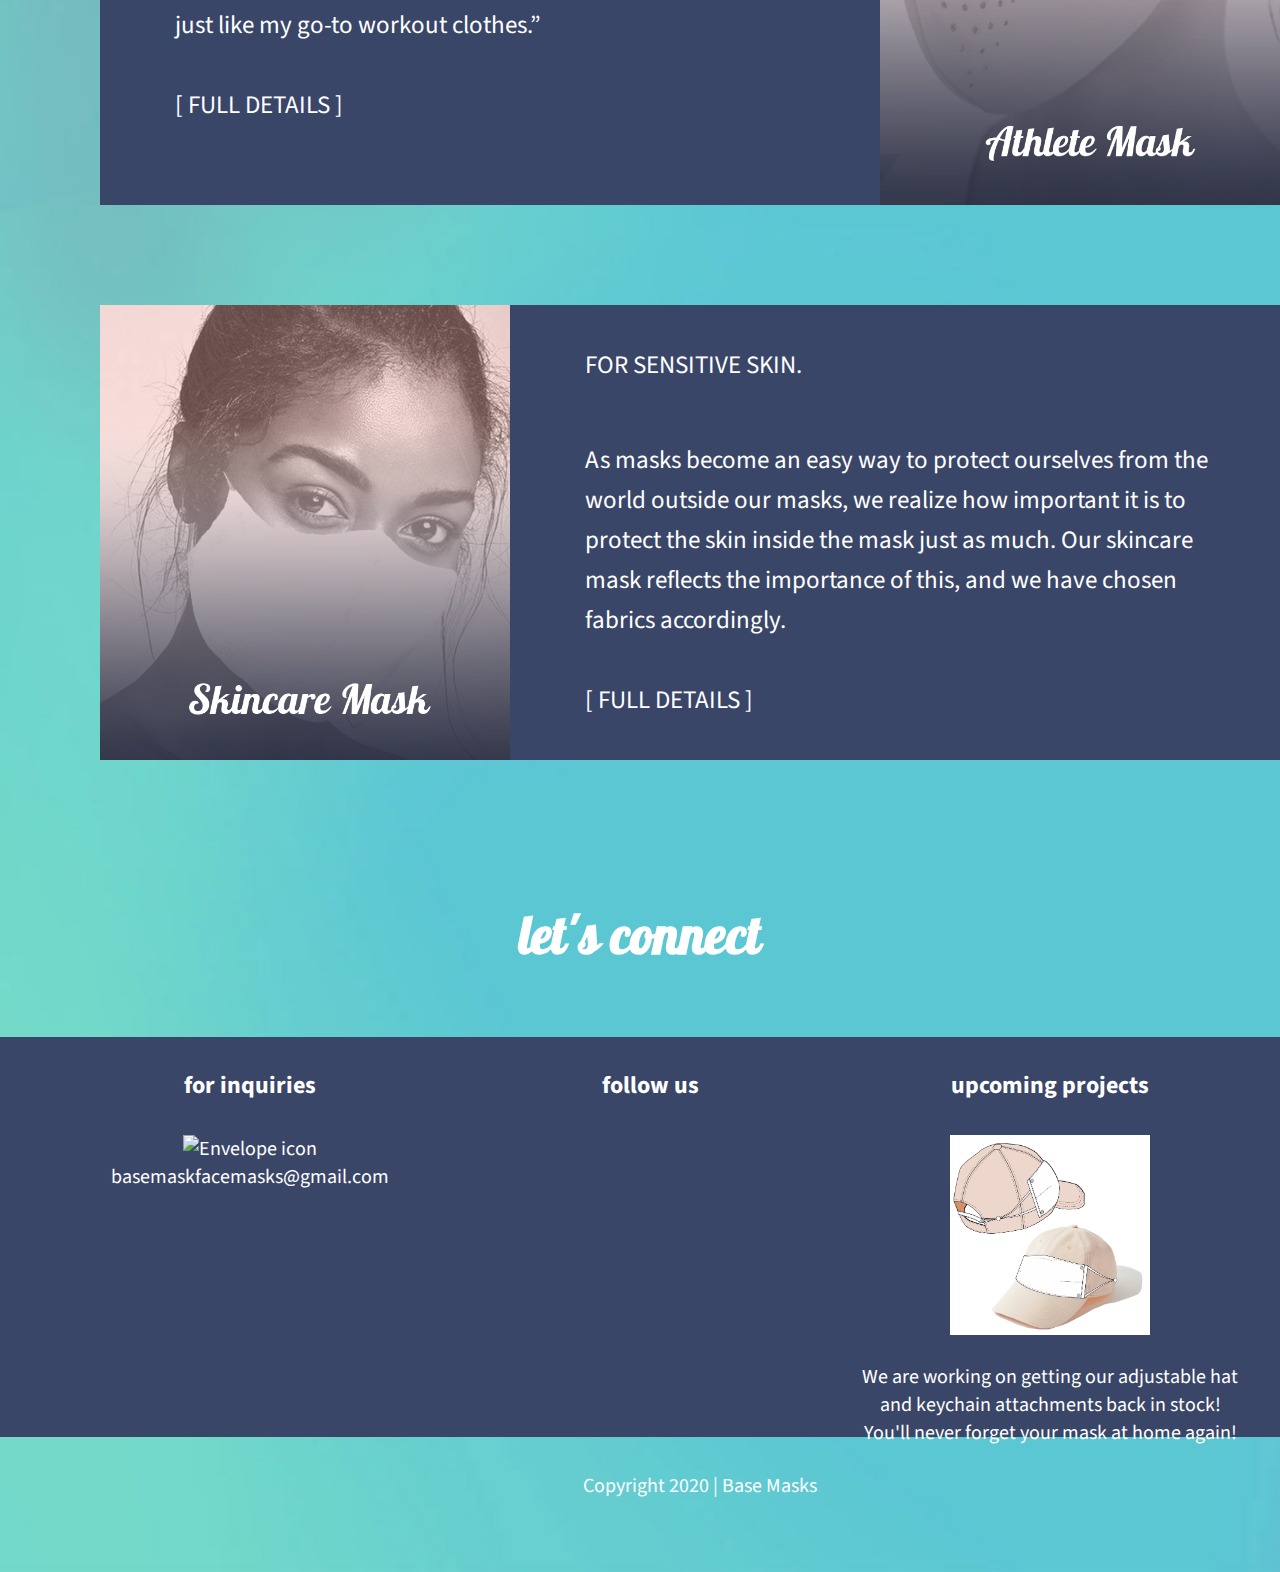
==== commit 0ab87cba: "Replaced broken icons with font awesome" ====
--- a/index.html
+++ b/index.html
@@ -6,8 +6,11 @@
         <title>Base Masks | Protect Yourself</title>
         <link rel="stylesheet" href="css/normalize.css">
         <link rel="stylesheet" href="css/main.css">
+        <!-- Google Fonts -->
         <link href="https://fonts.googleapis.com/css2?family=Source+Sans+Pro:wght@300;400;700&display=swap" rel="stylesheet">
         <link href="https://fonts.googleapis.com/css2?family=Galada&display=swap" rel="stylesheet">
+        <!-- FontAwesome CDN version 5.5 -->
+        <link rel="stylesheet" href="https://use.fontawesome.com/releases/v5.5.0/css/all.css" integrity="sha384-B4dIYHKNBt8Bc12p+WXckhzcICo0wtJAoU8YZTY5qE0Id1GSseTk6S+L3BlXeVIU" crossorigin="anonymous">
     </head>
 
     <body>
@@ -111,13 +114,20 @@
                 </div>
                 <div class="third-width">
                     <h4>follow us</h4>
-                    <ul>
-                        <li><a href="https://github.com/" target="_BLANK"><img src="img/github.png" alt="Github icon"/></a></li>
-                        <li><a href="https://www.linkedin.com/" target="_BLANK"><img src="img/linkedin.png" alt="Linked In icon"/></a></li>
-                        <li><a href="https://www.instagram.com/" target="_BLANK"><img src="img/instagram.png" alt="Instagram icon"/></a></li>
-                        <li><a href="https://twitter.com/" target="_BLANK"><img src="img/twitter.png" alt="Twitter icon"/></a></li>
-                        <li><a href="https://www.facebook.com/" target="_BLANK"><img src="img/facebk.png" alt="Facebook icon"/></a></li>
-                    </ul>
+                    <div class="social">
+                        <div class="social-icons">
+                            <p><a href="https://github.com/" alt="Github icon"><i class="fab fa-github"></i></a>
+                            </p>
+                            <p><a href="https://www.linkedin.com/" alt="Linked In icon"><i class="fab fa-linkedin"></i></a>
+                            </p>
+                            <p><a href="https://www.instagram.com/" alt="Instagram icon"><i class="fab fa-instagram"></i></a>
+                            </p>
+                            <p><a href="https://twitter.com/" alt="Twitter icon"><i class="fab fa-twitter"></i></a>
+                            </p>
+                            <p><a href="https://www.facebook.com/" alt="Facebook icon"><i class="fab fa-facebook"></i></a>
+                            </p>
+                        </div>
+                    </div>
                 </div>
                 <div class="third-width">
                     <h4>upcoming projects</h4>
--- a/css/main.css
+++ b/css/main.css
@@ -319,10 +319,20 @@
     padding: 0 10px;
 }
 
-#contact ul li {
-    display: inline-block;
+#contact .social .social-icons {
+    display: inline-flex;
     padding: 0 20px;
 }
+
+#contact .social .social-icons i {
+    padding: 10px;
+    height: 30px;
+    width: 30px;
+    text-align: center;
+    border-radius: 50%;
+    margin: 0 10px;
+}
+
 
 /***** CONTACT FORM (on contact page)*****/
 .form img {
